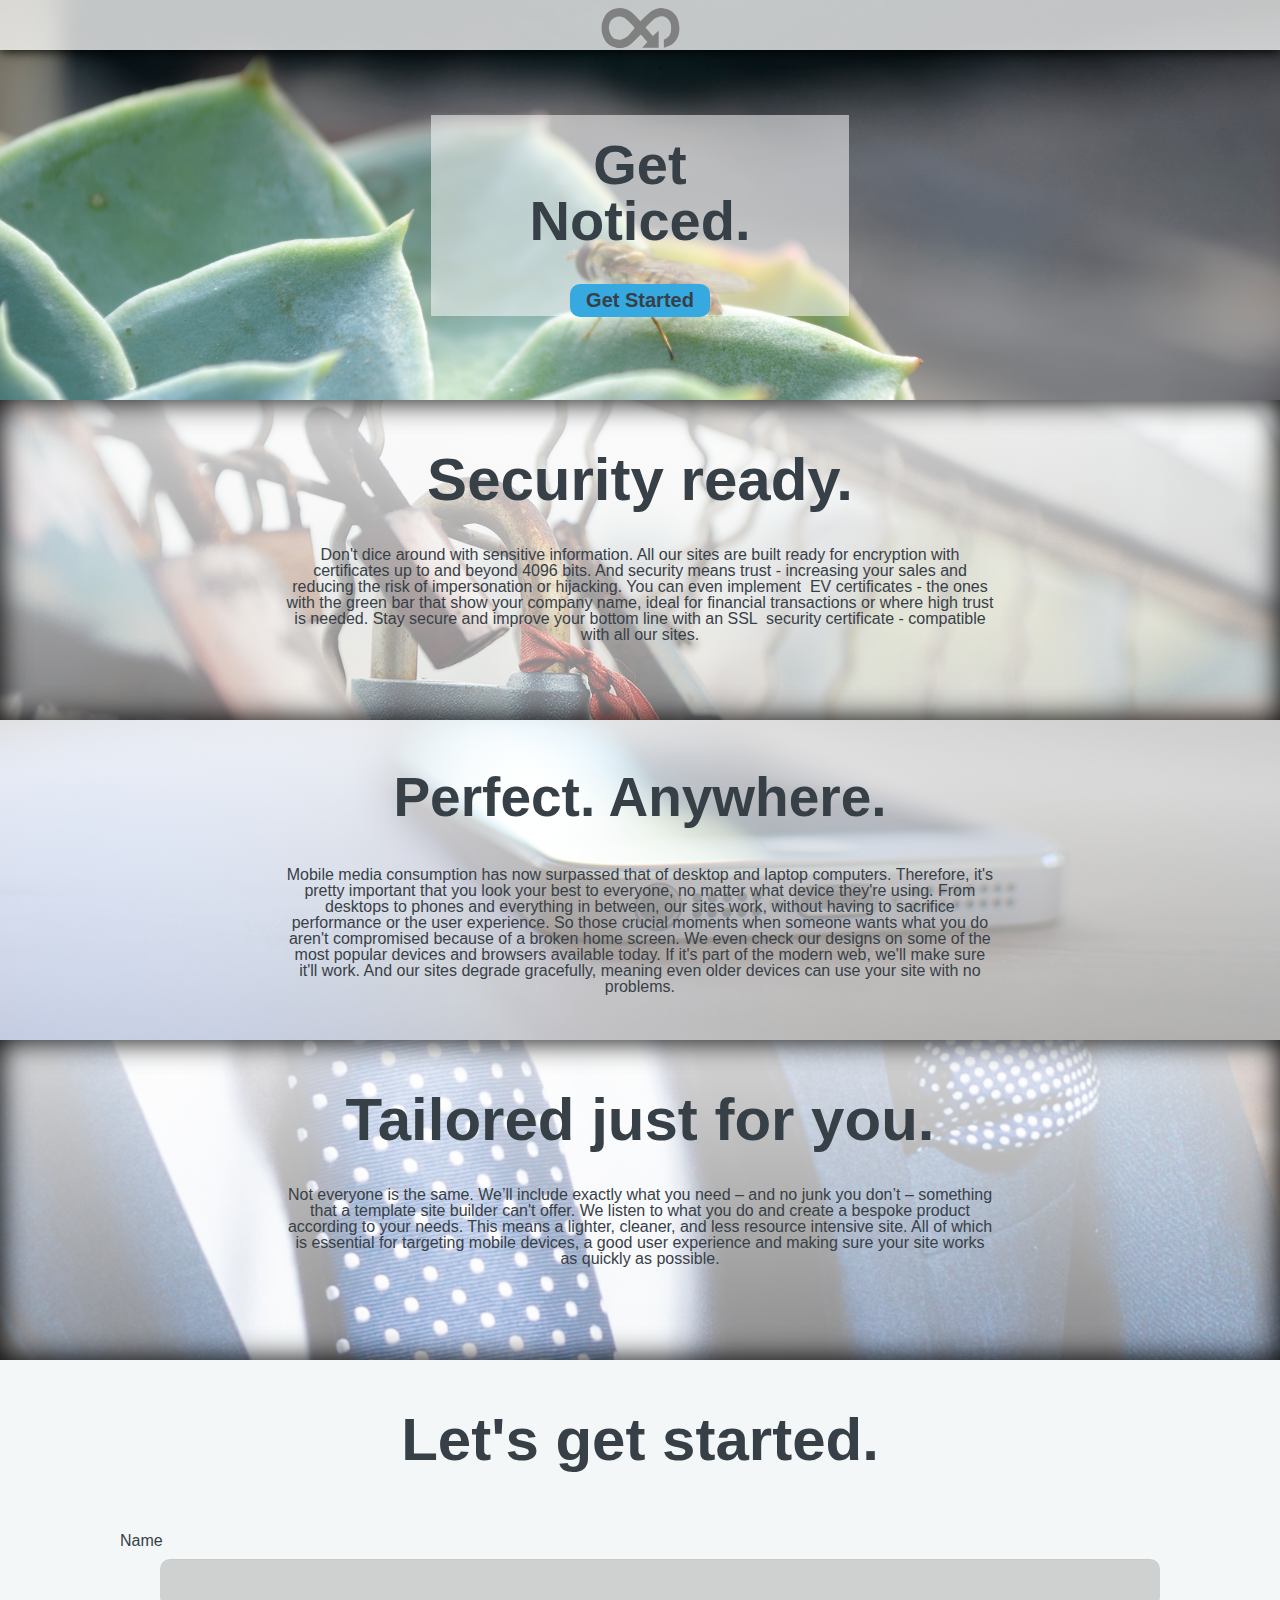
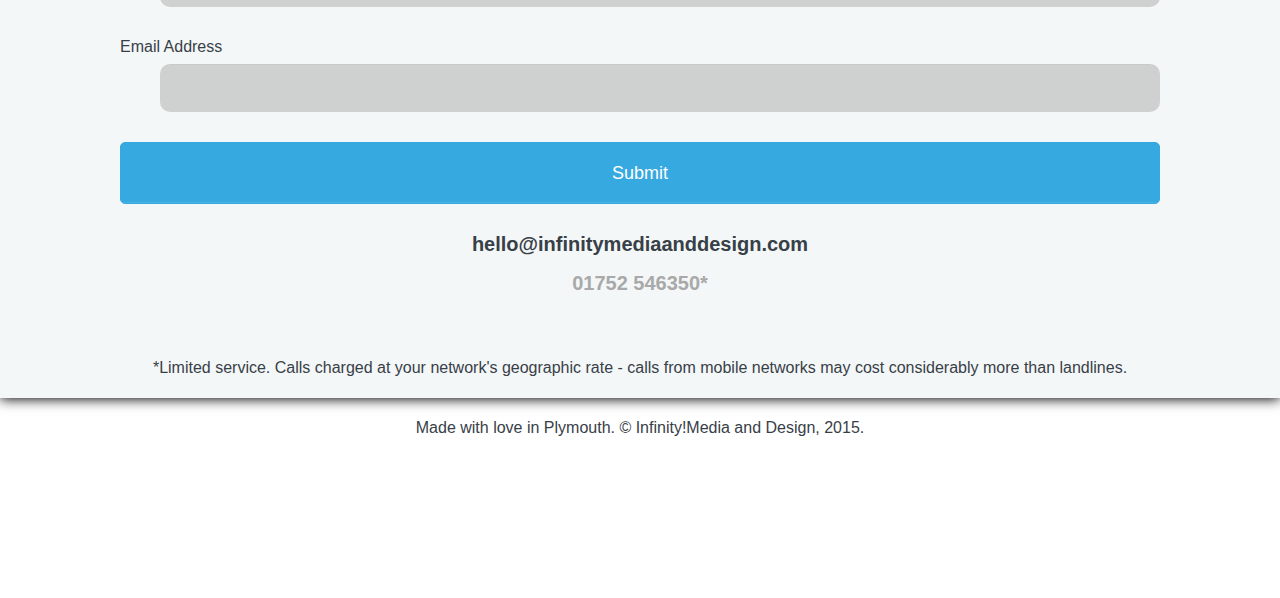
==== index.html @ 0dc8f9c3 "Initial Commit" ====
<!DOCTYPE html>
<!--
       ,╓╓╓,                ,,╓╓,       
   ▄▓▓▓▓▓▓▓▓▓▓▓╖        ,▄▓▓▓▓▓▓▓▓▓▓▄   
 ,▓▓▓▓▓▀▀▀▀▓▓▓▓▓▓▄    ╓▓▓▓▓▓▓▀▀▀▀▓▓▓▓▓▄ 
╒▓▓▓▓"       ▀▓▓▓▓▓▄▄▓▓▓▓▓▀       '▓▓▓▓▌
▓▓▓▓           ╙▓▓▓▓▓▓▓▓"           ▓▓▓▓
▓▓▓▓            ╓▓▓▓▓▓▓╕            ▓▓▓▓
▓▓▓▓µ         ,▓▓▓▓▓▓▓▓▓▓, ,▄▌     ╔▓▓▓▓
 ▓▓▓▓▄,    ,▄▓▓▓▓▓▀` ╙▓▓▓▓▓▓▓▌   ,▄▓▓▓▓═
  ▀▓▓▓▓▓▓▓▓▓▓▓▓▓▀      ▓▓▓▓▓▓▌  ▓▓▓▓▓▀  
    "▀▓▓▓▓▓▓▓▀╘      ╓▓▓▓▓▓▓▓▌  ▓▀▀"   

Made with love by Infinity Media and Design. Please don't steal!
We made this in 3 days, which is impressive, even for us.
-->

<html>
    <head>
        <title>Infinity!Media & Design</title>
		
		 <!--Google Analytics track code-->
    
    
    <!--Favicon linking-->
    <link rel="icon" type="image/x-icon" href="favicon.ico">
    
    <!--Links to CSS stylesheets-->
	<link rel="stylesheet" href="boilerplate.css">
	<link rel="stylesheet" href="page 1.css">
    
    <!--Meta-->
	<meta charset="utf-8">
	<meta name="viewport" content="initial-scale = 1.0,maximum-scale = 1.0">
    
    <!--Adobe reflow management-->
	<script>var __adobewebfontsappname__ = "reflow"</script>
	
    <!--Font implementation -->
    <script src="https://use.edgefonts.net/open-sans-condensed:n7,n3,i3:all.js"></script>
    
    <!-- Link to the jquery library hosted with Google-->
    <script src="https://ajax.googleapis.com/ajax/libs/jquery/1.11.3/jquery.min.js"></script>
     
    <!--jQuery snippet which creates smooth scrolling on internal links -->
    <script>
$(document).ready(function(){
	$('a[href^="#"]').on('click',function (e) {
	    e.preventDefault();

	    var target = this.hash;
	    var $target = $(target);

	    $('html, body').stop().animate({
	        'scrollTop': $target.offset().top
	    }, 900, 'swing', function () {
	        window.location.hash = target;
	    });
	});
});
    
    </script>
        
    </head>
    
    <body>

    <div id="primaryContainer" class="primaryContainer clearfix">
        <div id="box" class="clearfix">
            <img id="Image" src="img/logoVectorNoText.svg" class="image" />
        </div>
        <div id="box1" class="clearfix">
            <div id="box2" class="clearfix">
                <p id="text">
                Get Noticed.
                </p>
                <div id="box3" class="clearfix">
                    
                <a href="#contactBox">
                        
                    <p id="text1">
                    Get Started
                    </p>
                </a>
                    
                </div>
            </div>
        </div>
        <div id="box4" class="clearfix">
            <p id="text2">
            Security ready.
            </p>
            <p id="text3">
            Don&#x27;t dice around with sensitive information. All our sites are built ready for encryption with certificates up to and beyond 4096 bits. And security means trust - increasing your sales and reducing the risk of impersonation or hijacking. You can even implement &nbsp;EV certificates - the ones with the green bar that show your company name, ideal for financial transactions or where high trust is needed. Stay secure and improve your bottom line with an SSL &nbsp;security certificate - compatible with all our sites.<br />
            </p>
        </div>
        <div id="box5" class="clearfix">
            <p id="text4">
            Perfect. Anywhere.
            </p>
            <p id="text5">
            Mobile media consumption has now surpassed that of desktop and laptop computers. Therefore, it&#x27;s pretty important that you look your best to everyone, no matter what device they&#x27;re using. From desktops to phones and everything in between, our sites work, without having to sacrifice performance or the user experience. So those crucial moments when someone wants what you do aren&#x27;t compromised because of a broken home screen. We even check our designs on some of the most popular devices and browsers available today. If it&#x27;s part of the modern web, we&#x27;ll make sure it&#x27;ll work. And our sites degrade gracefully, meaning even older devices can use your site with no problems.<br />
            </p>
        </div>
        <div id="box6" class="clearfix">
            <p id="text6">
            Tailored just for you.
            </p>
            <p id="text7">
            Not everyone is the same. We’ll include exactly what you need – and no junk you don’t – something that a template site builder can&#x27;t offer. We listen to what you do and create a bespoke product according to your needs. This means a lighter, cleaner, and less resource intensive site. All of which is essential for targeting mobile devices, a good user experience and making sure your site works as quickly as possible.<br />
            </p>
        </div>
    </div>
        
                <div id="contactBox" class="clearfix">
            <p id="text6">
            Let's get started.
            </p>
            
        <!--These are the style sheets which control the form, if you're going to tamper with CSS, use the primary stylesheet-->
                    
        <link rel="stylesheet" href="normalize.css">
        <link rel="stylesheet" href="style.css">


    <form action='https://infinitymedia-and-design.sirportly.com/remote_form/973' method='POST'>
  <dl>
    <dt><label for='form973-name'>Name</label></dt>
    <dd><input type='text' name='ticket[name]' id='form973-name' /></dd>

    <dt><label for='form973-email'>Email Address</label></dt>
    <dd><input type='text' name='ticket[email]' id='form973-email' /></dd>

 
    <dd><input type='hidden' name='ticket[subject]' value='Submitted from main page' id='form973-subject' /></dd>

   
    <dd><textarea type='hidden' name='ticket[message]' id='form973-message' style='display:none'></textarea></dd>

  </dl>
  <p class='submit'><button type="submit">Submit</button></p>
  <input type='text' name='checkf' value='' style='display:none'; />
</form>
                   <p id="email">
                       hello@infinitymediaanddesign.com
                    </p>
                    
                  &nbsp;
                    &nbsp;
                    
                    <p id="phonenumber">
                    01752 546350*</p>
                    <p id="disclaimer" > *Limited service. Calls charged at your network's geographic rate - calls from mobile networks may cost considerably more than landlines.</p>
                    
        </div>
    </div>
        <script>
  (function(i,s,o,g,r,a,m){i['GoogleAnalyticsObject']=r;i[r]=i[r]||function(){
  (i[r].q=i[r].q||[]).push(arguments)},i[r].l=1*new Date();a=s.createElement(o),
  m=s.getElementsByTagName(o)[0];a.async=1;a.src=g;m.parentNode.insertBefore(a,m)
  })(window,document,'script','//www.google-analytics.com/analytics.js','ga');

  ga('create', 'UA-61676227-2', 'auto');
  ga('send', 'pageview');

</script>
    </body>

<footer id="footer">
    
    <p id=footertagline>Made with love in Plymouth. © Infinity!Media and Design, 2015.</p>
    
</footer>

</html>
---- boilerplate.css ----
/*
 * HTML5 ✰ Boilerplate
 *
 * What follows is the result of much research on cross-browser styling.
 * Credit left inline and big thanks to Nicolas Gallagher, Jonathan Neal,
 * Kroc Camen, and the H5BP dev community and team.
 *
 * Detailed information about this CSS: h5bp.com/css
 *
 * ==|== normalize ==========================================================
 */


/* =============================================================================
   HTML5 display definitions
   ========================================================================== */

article, aside, details, figcaption, figure, footer, header, hgroup, nav, section { display: block; }
audio, canvas, video { display: inline-block; *display: inline; *zoom: 1; }
audio:not([controls]) { display: none; }
[hidden] { display: none; }


/* =============================================================================
   Base
   ========================================================================== */

/*
 * 1. Correct text resizing oddly in IE6/7 when body font-size is set using em units
 * 2. Force vertical scrollbar in non-IE
 * 3. Prevent iOS text size adjust on device orientation change, without disabling user zoom: h5bp.com/g
 */

html { font-size: 100%; overflow-y: scroll; -webkit-text-size-adjust: 100%; -ms-text-size-adjust: 100%; }

body { margin: 0; font-size: 100%; line-height: 1.231; }

body, button, input, select, textarea { font-family: helvetica, arial,"lucida grande", verdana, "メイリオ", "ＭＳ Ｐゴシック", sans-serif; color: #222; }
/*
 * Remove text-shadow in selection highlight: h5bp.com/i
 * These selection declarations have to be separate
 * Also: hot pink! (or customize the background color to match your design)
 */

::selection { text-shadow: none; background-color: highlight; color: highlighttext; }


/* =============================================================================
   Links
   ========================================================================== */

a { color: #00e; }
a:visited { color: #551a8b; }
a:hover { color: #06e; }
a:focus { outline: thin dotted; }

/* Improve readability when focused and hovered in all browsers: h5bp.com/h */
a:hover, a:active { outline: 0; }


/* =============================================================================
   Typography
   ========================================================================== */

abbr[title] { border-bottom: 1px dotted; }

b, strong { font-weight: bold; }

blockquote { margin: 1em 40px; }

dfn { font-style: italic; }

hr { display: block; height: 1px; border: 0; border-top: 1px solid #ccc; margin: 1em 0; padding: 0; }

ins { background: #ff9; color: #000; text-decoration: none; }

mark { background: #ff0; color: #000; font-style: italic; font-weight: bold; }

/* Redeclare monospace font family: h5bp.com/j */
pre, code, kbd, samp { font-family: monospace, serif; _font-family: 'courier new', monospace; font-size: 1em; }

/* Improve readability of pre-formatted text in all browsers */
pre { white-space: pre; white-space: pre-wrap; word-wrap: break-word; }

q { quotes: none; }
q:before, q:after { content: ""; content: none; }

small { font-size: 85%; }

/* Position subscript and superscript content without affecting line-height: h5bp.com/k */
sub, sup { font-size: 75%; line-height: 0; position: relative; vertical-align: baseline; }
sup { top: -0.5em; }
sub { bottom: -0.25em; }


/* =============================================================================
   Lists
   ========================================================================== */

ul, ol { margin: 1em 0; padding: 0 0 0 40px; }
dd { margin: 0 0 0 40px; }
nav ul, nav ol { list-style: none; list-style-image: none; margin: 0; padding: 0; }


/* =============================================================================
   Embedded content
   ========================================================================== */

/*
 * 1. Improve image quality when scaled in IE7: h5bp.com/d
 * 2. Remove the gap between images and borders on image containers: h5bp.com/e
 */

img { border: 0; -ms-interpolation-mode: bicubic; vertical-align: middle; }

/*
 * Correct overflow not hidden in IE9
 */

svg:not(:root) { overflow: hidden; }


/* =============================================================================
   Figures
   ========================================================================== */

figure { margin: 0; }


/* =============================================================================
   Forms
   ========================================================================== */

form { margin: 0; }
fieldset { border: 0; margin: 0; padding: 0; }

/* Indicate that 'label' will shift focus to the associated form element */
label { cursor: pointer; }

/*
 * 1. Correct color not inheriting in IE6/7/8/9
 * 2. Correct alignment displayed oddly in IE6/7
 */

legend { border: 0; *margin-left: -7px; padding: 0; }

/*
 * 1. Correct font-size not inheriting in all browsers
 * 2. Remove margins in FF3/4 S5 Chrome
 * 3. Define consistent vertical alignment display in all browsers
 */

button, input, select, textarea { font-size: 100%; margin: 0; vertical-align: baseline; *vertical-align: middle; }

/*
 * 1. Define line-height as normal to match FF3/4 (set using !important in the UA stylesheet)
 */

button, input { line-height: normal; }

/*
 * 1. Display hand cursor for clickable form elements
 * 2. Allow styling of clickable form elements in iOS
 * 3. Correct inner spacing displayed oddly in IE7 (doesn't effect IE6)
 */

button, input[type="button"], input[type="reset"], input[type="submit"] { cursor: pointer; -webkit-appearance: button; *overflow: visible; }

/*
 * Consistent box sizing and appearance
 */

input[type="checkbox"], input[type="radio"] { box-sizing: border-box; padding: 0; }
input[type="search"] { -webkit-appearance: textfield; -moz-box-sizing: content-box; -webkit-box-sizing: content-box; box-sizing: content-box; }
input[type="search"]::-webkit-search-decoration { -webkit-appearance: none; }

/*
 * Remove inner padding and border in FF3/4: h5bp.com/l
 */

button::-moz-focus-inner, input::-moz-focus-inner { border: 0; padding: 0; }

/*
 * 1. Remove default vertical scrollbar in IE6/7/8/9
 * 2. Allow only vertical resizing
 */

textarea { overflow: auto; vertical-align: top; resize: vertical; }

/* Colors for form validity */
input:valid, textarea:valid {  }
input:invalid, textarea:invalid { background-color: #f0dddd; }


/* =============================================================================
   Tables
   ========================================================================== */

table { border-collapse: collapse; border-spacing: 0; }
td { vertical-align: top; }


/* ==|== primary styles =====================================================
   Author:
   ========================================================================== */

/* ==|== media queries ======================================================
   PLACEHOLDER Media Queries for Responsive Design.
   These override the primary ('mobile first') styles
   Modify as content requires.
   ========================================================================== */

@media only screen and (min-width: 480px) {
  /* Style adjustments for viewports 480px and over go here */

}

@media only screen and (min-width: 768px) {
  /* Style adjustments for viewports 768px and over go here */

}



/* ==|== non-semantic helper classes ========================================
   Please define your styles before this section.
   ========================================================================== */

/* For image replacement */
.ir { display: block; border: 0; text-indent: -999em; overflow: hidden; background-color: transparent; background-repeat: no-repeat; text-align: left; direction: ltr; }
.ir br { display: none; }

/* Hide from both screenreaders and browsers: h5bp.com/u */
.hidden { display: none !important; visibility: hidden; }

/* Hide only visually, but have it available for screenreaders: h5bp.com/v */
.visuallyhidden { border: 0; clip: rect(0 0 0 0); height: 1px; margin: -1px; overflow: hidden; padding: 0; position: absolute; width: 1px; }

/* Extends the .visuallyhidden class to allow the element to be focusable when navigated to via the keyboard: h5bp.com/p */
.visuallyhidden.focusable:active, .visuallyhidden.focusable:focus { clip: auto; height: auto; margin: 0; overflow: visible; position: static; width: auto; }

/* Hide visually and from screenreaders, but maintain layout */
.invisible { visibility: hidden; }

/* Contain floats: h5bp.com/q */
.clearfix:before, .clearfix:after { content: ""; display: table; }
.clearfix:after { clear: both; }
.clearfix { *zoom: 1; }



/* ==|== print styles =======================================================
   Print styles.
   Inlined to avoid required HTTP connection: h5bp.com/r
   ========================================================================== */

@media print {
    * { background: transparent !important; color: black !important; box-shadow:none !important; text-shadow: none !important; filter:none !important; -ms-filter: none !important; } /* Black prints faster: h5bp.com/s */
    a, a:visited { text-decoration: underline; }
    a[href]:after { content: " (" attr(href) ")"; }
    abbr[title]:after { content: " (" attr(title) ")"; }
    .ir a:after, a[href^="javascript:"]:after, a[href^="#"]:after { content: ""; }  /* Don't show links for images, or javascript/internal links */
    pre, blockquote { border: 1px solid #999; page-break-inside: avoid; }
    table { display: table-header-group; } /* h5bp.com/t */
    tr, img { page-break-inside: avoid; }
    img { max-width: 100% !important; }
    @page { margin: 0.5cm; }
    p, h2, h3 { orphans: 3; widows: 3; }
    h2, h3 { page-break-after: avoid; }
}

/* reflow reset for -webkit-margin-before: 1em */
p { margin: 0; }

html {
    overflow-y: auto;
    background-color: transparent;
    height: 100%;
}

body {
    background: #fff;
    font: normal 100%;
    position: relative;
    height: 100%;
}

body, div, img, p, button, input, select, textarea, a {
    box-sizing: border-box;
}

.image {
    display: block;
}

input {
    cursor: default;
    display: block;
}

input[type=button] {
    background-color: #e5e9e8;
    border: 1px solid #9daca9;
    border-radius: 4px;
    box-shadow: inset 0 1px #fff;
    font: inherit;
    letter-spacing: inherit;
    text-indent: inherit;
    color: inherit;
}

input[type=button]:hover {
    background-color: #eff1f1;
}

input[type=button]:active {
    background-color: #d2d6d6;
    border: 1px solid #9daca9;
    box-shadow: inset 0 1px rgba(0,0,0,0.1);
}

/* Reset anchor styles to an unstyled default to be in parity with design surface. It 
   is presumed that most link styles in real-world designs are custom (non-default). */
a, a:visited, a:hover, a:active {
    color: inherit;
    text-decoration: inherit;
}
---- page 1.css ----
.primaryContainer {
    height: auto;
    margin-left: auto;
    margin-right: auto;
    min-height: 100%;
    width: 100%;
    position: relative;
}

#box {
    float: left;
    height: 50px;
    clear: none;
    width: 100%;
    background-color: rgba(255, 255, 255, 0.760784);
    position: fixed;
    top: 0px;
    left: 0%;
    -webkit-box-shadow: rgb(0, 0, 0) 0px 1px 12px 0px;
    box-shadow: rgb(0, 0, 0) 0px 1px 12px 0px;
}

#box1 {
    float: left;
    height: 400px;
    margin-left: 0%;
    margin-top: 0px;
    clear: none;
    width: 100%;
    margin-right: 0%;
    background-image:url("img/_DSC3783.JPG");
    background-attachment: scroll;
    -webkit-background-size: cover;
    background-size: cover;
    background-position: 50% 66%;
    background-repeat: repeat repeat;
}

#box2 {
    float: none;
    height: 201px;
    margin-left: auto;
    margin-top: 115px;
    clear: none;
    width: 32.686415%;
    background-color: rgba(255, 255, 255, 0.521569);
    min-width: 320px;
    margin-right: auto;
    max-width: 992px;
}

#text {
    float: none;
    font-size: 3.5em;
    width: 66.667706%;
    height: auto;
    text-align: center;
    font-weight: 800;
    line-height: 1em;
    margin-left: auto;
    margin-top: 22px;
    clear: none;
    min-height: 63px;
    font-family: open-sans-condensed,sans-serif;
    margin-right: auto;
}

#box3 {
    float: none;
    height: 33px;
    margin-left: auto;
    margin-top: 8.375894%;
    clear: none;
    width: 33.556141%;
    margin-right: auto;
    background-color: rgb(54, 169, 225);
    border-top-left-radius: 10px;
    border-top-right-radius: 10px;
    border-bottom-right-radius: 10px;
    border-bottom-left-radius: 10px;
}

#text1 {
    float: none;
    font-size: 20px;
    width: 100%;
    height: auto;
    text-align: center;
    font-weight: 900;
    line-height: 22.6px;
    margin-left: auto;
    margin-top: 5px;
    clear: none;
    min-height: 23px;
    font-family: open-sans-condensed,sans-serif;
    margin-right: auto;
}

#Image {
    
    max-height: 45px;
    padding: 2.5px;
  width:20%;
  display:block;
  position:absolute;
  left:0;
  right:0;
  bottom:0;
  margin:auto;
  vertical-align: middle;

}

#box4 {
    float: left;
    height: auto;
    margin-left: 0%;
    margin-top: 0px;
    clear: both;
    width: 100%;
    margin-right: 0%;
    background-color: rgb(255, 255, 255);
    min-height: 320px;
    background-image:-webkit-linear-gradient(270deg, rgba(255, 255, 255, 0.792157) 0%, rgba(255, 255, 255, 0.439216) 100%),url("img/BIR62RGGjGxN5nrbnzwu_3.jpg");
    background-image: linear-gradient(180deg, rgba(255, 255, 255, 0.792157) 0%, rgba(255, 255, 255, 0.439216) 100%), url("img/BIR62RGGjGxN5nrbnzwu_3.jpg");
    background-attachment: scroll;
    -webkit-background-size: auto, cover;
    background-size: auto, cover;
    -webkit-box-shadow: rgb(0, 0, 0) 0px 0px 29px 1px inset;
    box-shadow: rgb(0, 0, 0) 0px 0px 29px 1px inset;
    background-position: 0% 0%, 0% 0%;
    background-repeat: repeat repeat;
}

#text2 {
    float: none;
    font-size: 60px;
    width: 55.391343%;
    height: auto;
    text-align: center;
    font-weight: 900;
    line-height: 1em;
    margin: 50px auto 0px;
    clear: none;
    min-height: 85px;
    font-family: open-sans-condensed,sans-serif;
    padding: 0px;
}

#text3 {
    float: none;
    font-size: 1em;
    width: 55.372191%;
    height: auto;
    text-align: center;
    font-weight: normal;
    line-height: 1em;
    margin: 12px auto 0px;
    clear: none;
    min-height: 170px;
    padding-bottom: 25px;
}

#box5 {
    float: left;
    height: auto;
    margin-left: 0%;
    margin-top: 0px;
    clear: both;
    width: 100%;
    margin-right: 0%;
    min-height: 320px;
    display: block;
    background-image:-webkit-linear-gradient(270deg, rgba(255, 255, 255, 0.792157) 0%, rgba(255, 255, 255, 0.439216) 100%),url("img/unsplash_525f012329589_1.JPG");
    background-image: linear-gradient(180deg, rgba(255, 255, 255, 0.792157) 0%, rgba(255, 255, 255, 0.439216) 100%), url("img/unsplash_525f012329589_1.JPG");
    background-attachment: scroll;
    -webkit-background-size: auto, cover;
    background-size: auto, cover;
    background-color: rgb(255, 255, 255);
    background-position: 0% 0%, 50% 100%;
    background-repeat: repeat, no-repeat;
}

#text4 {
    float: none;
    font-size:55px;
    width: 55.391343%;
    height: auto;
    text-align: center;
    font-weight: 900;
    line-height: 1em;
    margin: 50px auto 0px;
    clear: none;
    min-height: 85px;
    font-family: open-sans-condensed,sans-serif;
    padding-top: 0px;
}

#text5 {
    float: left;
    font-size: 1em;
    width: 55.372191%;
    height: auto;
    text-align: center;
    font-weight: normal;
    line-height: 1em;
    margin-left: 22.304328%;
    margin-top: 12px;
    clear: none;
    min-height: 170px;
    margin-right: 0%;
    padding-bottom: 25px;
    display: block;
}

#box3:hover {
    background-color: rgb(141, 206, 238);
}

#box3:active {
    background-color: rgb(255, 255, 255);
}

#box6 {
    float: left;
    height: auto;
    margin-left: 0%;
    margin-top: 0px;
    clear: both;
    width: 100%;
    margin-right: 0%;
    min-height: 320px;
    -webkit-box-shadow: rgb(0, 0, 0) 0px 0px 29px 1px inset;
    box-shadow: rgb(0, 0, 0) 0px 0px 29px 1px inset;
    display: block;
    background-image:-webkit-linear-gradient(270deg, rgba(255, 255, 255, 0.792157) 0%, rgba(255, 255, 255, 0.439216) 100%),url("img/photo-1426523038054-a260f3ef5bc9.jpg");
    background-image: linear-gradient(180deg, rgba(255, 255, 255, 0.792157) 0%, rgba(255, 255, 255, 0.439216) 100%), url("img/photo-1426523038054-a260f3ef5bc9.jpg");
    background-attachment: scroll;
    -webkit-background-size: auto;
    background-size: auto;
    background-color: rgb(255, 255, 255);
    background-position: 0% 0%, 50% 50%;
    background-repeat: repeat repeat;
}
#disclaimer{
    text-align: center;
    margin-bottom: 20px;
}
#text6 {
    float: none;
    font-size: 60px;
    width: 55.391343%;
    height: auto;
    text-align: center;
    font-weight: 900;
    line-height: 1em;
    margin: 50px auto 0px;
    clear: none;
    min-height: 85px;
    font-family: open-sans-condensed,sans-serif;
    padding: 0px;
}

#phonenumber {
    float: none;
    font-size: 20px;
    width: 55.391343%;
    height: auto;
    text-align: center;
    font-weight: 900;
    line-height: 1em;
    margin: 0px auto 0px;
    clear: none;
    min-height: 85px;
    font-family: open-sans-condensed,sans-serif;
    padding: 0px;
    color: darkgray;
}

#text7 {
    float: none;
    font-size: 1em;
    width: 55.372191%;
    height: auto;
    text-align: center;
    font-weight: normal;
    line-height: 1em;
    margin: 12px auto 0px;
    clear: none;
    min-height: 170px;
    padding-bottom: 25px;
}

#contactBox {
background-color: #f4f7f8;
	   -webkit-box-shadow: rgb(0, 0, 0) 0px 1px 12px 0px;
    box-shadow: rgb(0, 0, 0) 0px 1px 12px 0px; 

}
#footer{
    text-align:center; 
    min-height: 200px;
    }

#footertagline{
    padding: 20px;
    font-family: open-sans-condensed,sans-serif;
}
#email {
    float: none;
    font-size: 20px;
    min-width: 320px;
    max-width: 100%;
    height: auto;
	  margin: 0px auto 0px;
    text-align: center;
    font-weight: 900;
    line-height: 1em;
    clear: none;
    font-family: open-sans-condensed,sans-serif;
    padding: 0px;
}
---- style.css ----
*, *:before, *:after {
  -moz-box-sizing: border-box;
  -webkit-box-sizing: border-box;
  box-sizing: border-box;
}

body {
  color: #384047;
}

form {
  max-width: 300px;
  margin: 10px auto;
  padding: 10px 20px;
  background: #f4f7f8;
  border-radius: 8px;
}

h1 {
  margin: 0 0 30px 0;
  text-align: center;
}

input[type="text"],
input[type="password"],
input[type="date"],
input[type="datetime"],
input[type="email"],
input[type="number"],
input[type="search"],
input[type="tel"],
input[type="time"],
input[type="url"],
textarea,
select {
  background: rgba(255,255,255,0.1);
  border: none;
  font-size: 16px;
  height: auto;
  margin: 0;
  outline: 0;
  padding: 15px;
  width: 100%;
  background-color: #CFD1D1;
  color: #8a97a0;
  box-shadow: 0 1px 0 rgba(0,0,0,0.03) inset;
  margin-bottom: 30px;
}

input[type="radio"],
input[type="checkbox"] {
  margin: 0 4px 8px 0;
}

select {
  padding: 6px;
  height: 32px;
  border-radius: 2px;
}

button {
  padding: 19px 39px 18px 39px;
  color: #FFF;
  background-color: #36a9e1;
  font-size: 18px;
  text-align: center;
  font-style: normal;
  border-radius: 5px;
  width: 100%;
  border: 1px solid #36a9e1;
  border-width: 1px 1px 1px;
  box-shadow: 0 -1px 0 rgba(255,255,255,0.1) inset;
  margin-bottom: 10px;
}

fieldset {
  margin-bottom: 30px;
  border: none;
}

legend {
  font-size: 1.4em;
  margin-bottom: 10px;
}

label {
  display: block;
  margin-bottom: 8px;
}

label.light {
  font-weight: 300;
  display: inline;
}

input {
-moz-border-radius: 10px;
-webkit-border-radius: 10px;
border-radius: 10px;   
}

@media screen and (min-width: 320px) {

  form {
    max-width: 1080px;
  }

}
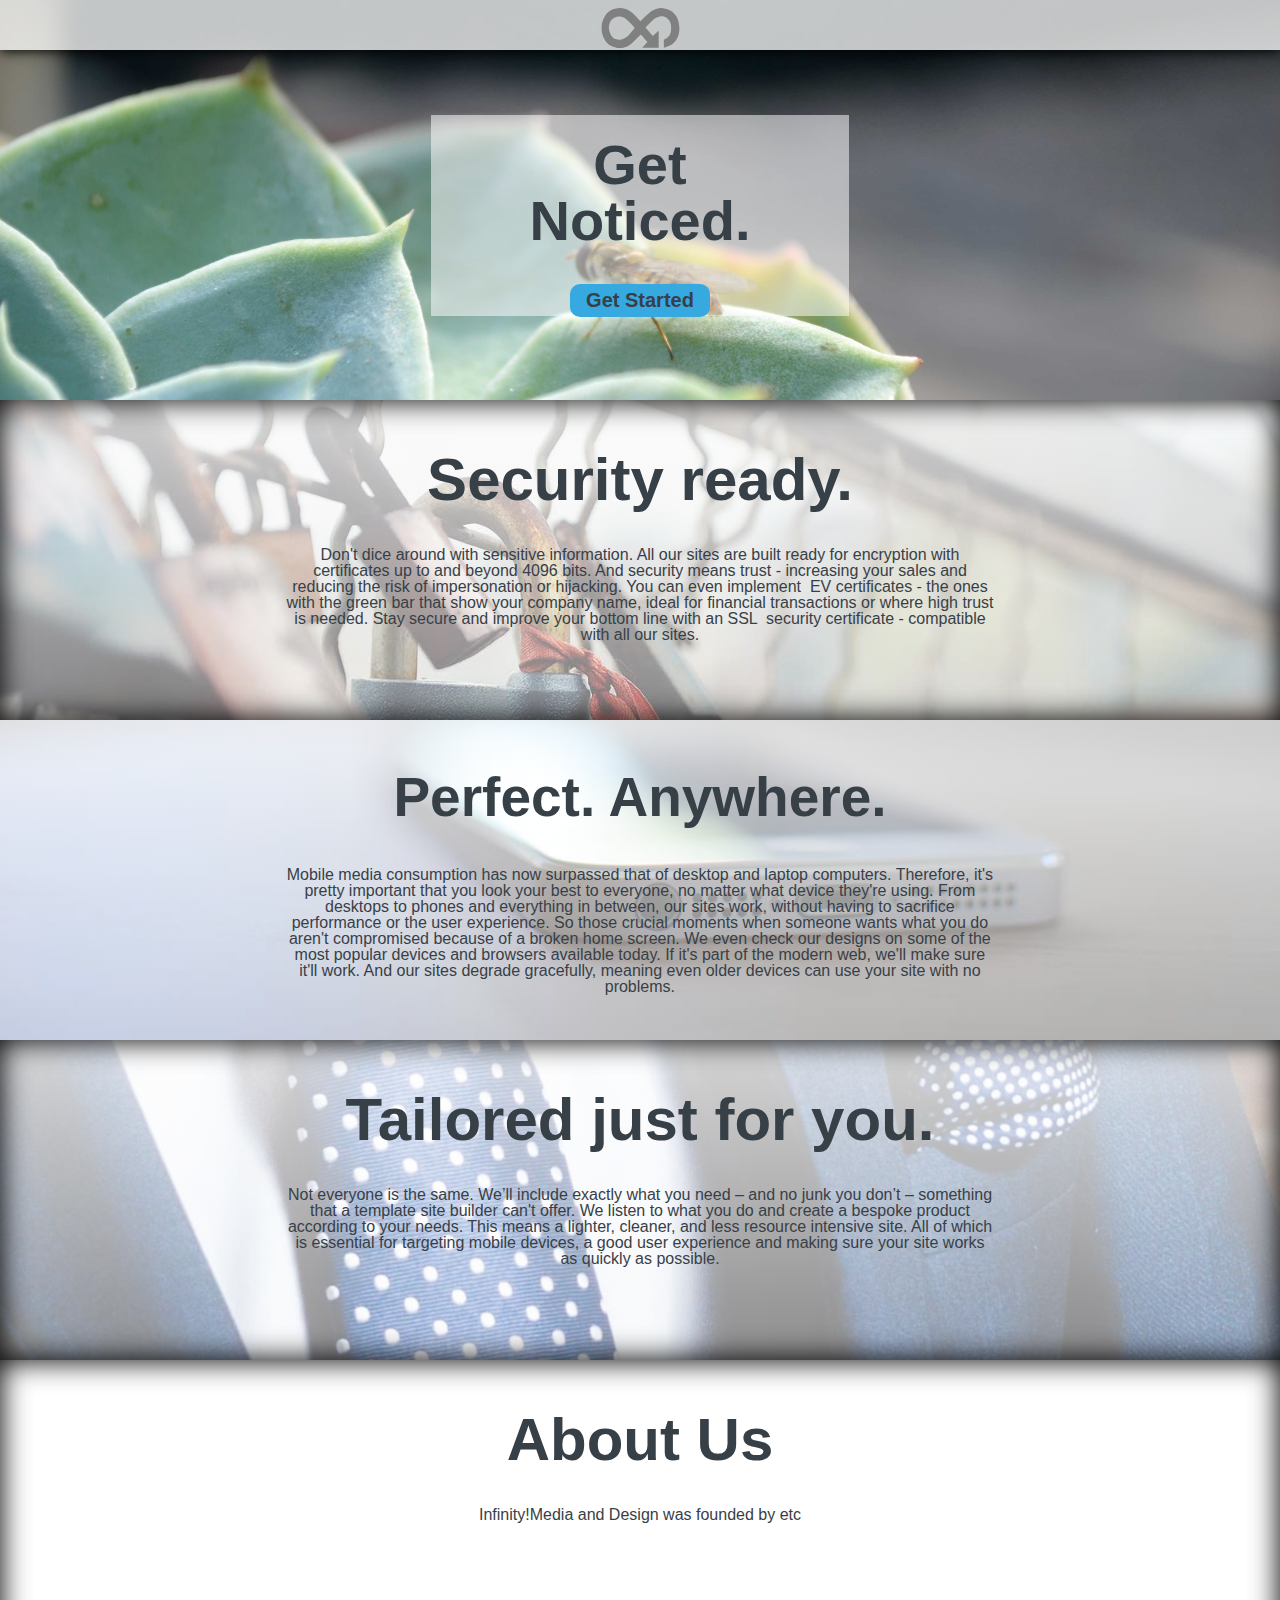
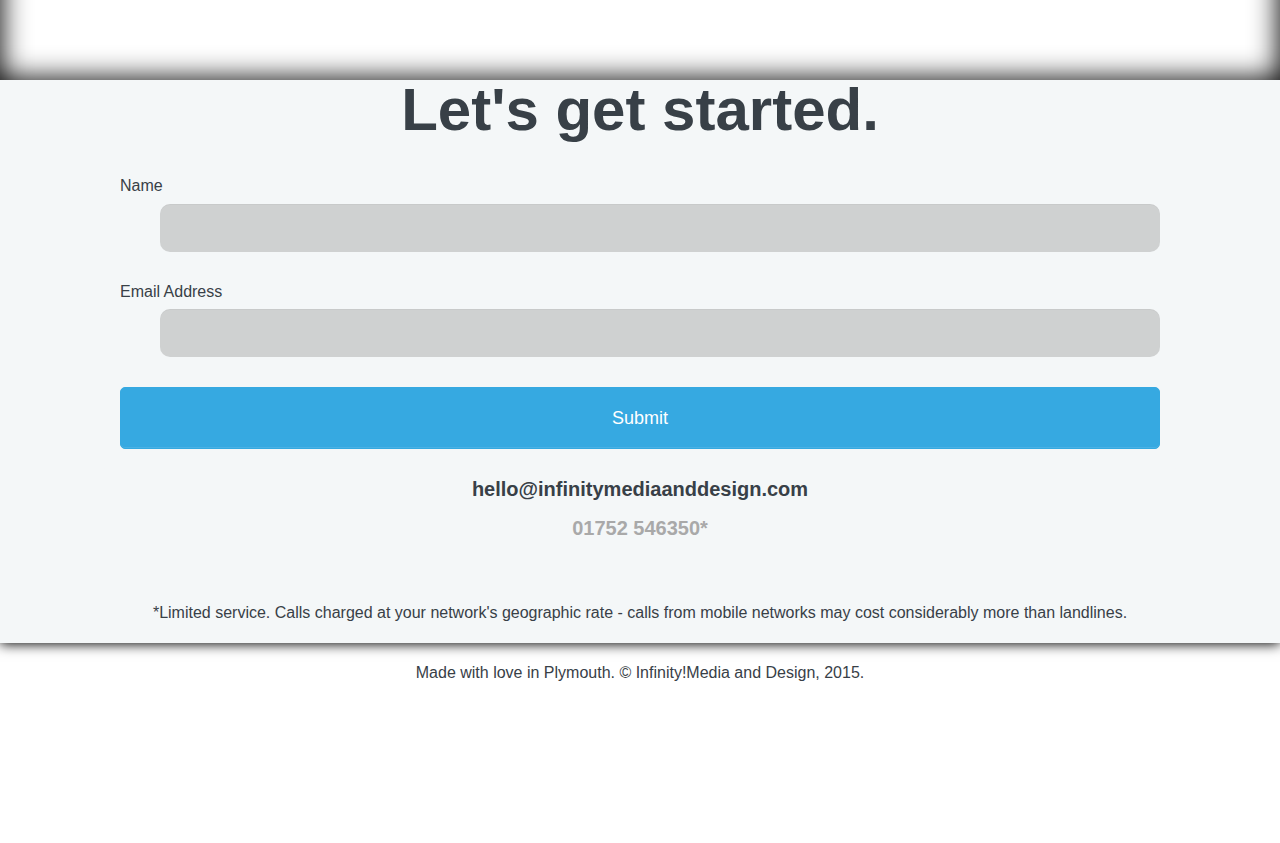
==== commit 752ae70c: "updated the background picture" ====
--- a/index.html
+++ b/index.html
@@ -3,13 +3,13 @@
        ,╓╓╓,                ,,╓╓,       
    ▄▓▓▓▓▓▓▓▓▓▓▓╖        ,▄▓▓▓▓▓▓▓▓▓▓▄   
  ,▓▓▓▓▓▀▀▀▀▓▓▓▓▓▓▄    ╓▓▓▓▓▓▓▀▀▀▀▓▓▓▓▓▄ 
-╒▓▓▓▓"       ▀▓▓▓▓▓▄▄▓▓▓▓▓▀       '▓▓▓▓▌
-▓▓▓▓           ╙▓▓▓▓▓▓▓▓"           ▓▓▓▓
-▓▓▓▓            ╓▓▓▓▓▓▓╕            ▓▓▓▓
-▓▓▓▓µ         ,▓▓▓▓▓▓▓▓▓▓, ,▄▌     ╔▓▓▓▓
- ▓▓▓▓▄,    ,▄▓▓▓▓▓▀` ╙▓▓▓▓▓▓▓▌   ,▄▓▓▓▓═
+ ▓▓▓▓"       ▀▓▓▓▓▓▄▄▓▓▓▓▓▀       '▓▓▓▓▌
+▓▓▓▓            ▓▓▓▓▓▓▓▓            ▓▓▓▓
+▓▓▓▓             ▓▓▓▓▓▓             ▓▓▓▓
+▓▓▓▓          ,▓▓▓▓▓▓▓▓▓▓, ,▄▌      ▓▓▓▓
+ ▓▓▓▓▄     ,▄▓▓▓▓▓▀` ╙▓▓▓▓▓▓▓▌   ,▄▓▓▓▓ 
   ▀▓▓▓▓▓▓▓▓▓▓▓▓▓▀      ▓▓▓▓▓▓▌  ▓▓▓▓▓▀  
-    "▀▓▓▓▓▓▓▓▀╘      ╓▓▓▓▓▓▓▓▌  ▓▀▀"   
+     ▀▓▓▓▓▓▓▓▀       ╓▓▓▓▓▓▓▓▌  ▓▀▀   
 
 Made with love by Infinity Media and Design. Please don't steal!
 We made this in 3 days, which is impressive, even for us.
@@ -20,27 +20,43 @@
         <title>Infinity!Media & Design</title>
 		
 		 <!--Google Analytics track code-->
-    
-    
+   
     <!--Favicon linking-->
     <link rel="icon" type="image/x-icon" href="favicon.ico">
     
     <!--Links to CSS stylesheets-->
 	<link rel="stylesheet" href="boilerplate.css">
-	<link rel="stylesheet" href="page 1.css">
+	<link rel="stylesheet" href="page%201.css">
+
     
     <!--Meta-->
 	<meta charset="utf-8">
 	<meta name="viewport" content="initial-scale = 1.0,maximum-scale = 1.0">
     
-    <!--Adobe reflow management-->
+     <!--Font implementation -->
 	<script>var __adobewebfontsappname__ = "reflow"</script>
-	
-    <!--Font implementation -->
-    <script src="https://use.edgefonts.net/open-sans-condensed:n7,n3,i3:all.js"></script>
-    
+<script type="text/javascript">
+(function() {
+    var s = document.createElement('script');
+    s.type = 'text/javascript';
+    s.async = true;
+    s.src = 'https://use.edgefonts.net/open-sans-condensed:n7,n3,i3:all.js';
+    var x = document.getElementsByTagName('script')[0];
+    x.parentNode.insertBefore(s, x);
+})();
+</script>
+		
     <!-- Link to the jquery library hosted with Google-->
-    <script src="https://ajax.googleapis.com/ajax/libs/jquery/1.11.3/jquery.min.js"></script>
+<script type="text/javascript">
+(function() {
+    var s = document.createElement('script');
+    s.type = 'text/javascript';
+    s.async = true;
+    s.src = 'https://ajax.googleapis.com/ajax/libs/jquery/1.11.3/jquery.min.js';
+    var x = document.getElementsByTagName('script')[0];
+    x.parentNode.insertBefore(s, x);
+})();
+</script>
      
     <!--jQuery snippet which creates smooth scrolling on internal links -->
     <script>
@@ -111,6 +127,17 @@
             </p>
         </div>
     </div>
+    
+    </div>
+        <div id="box7" class="clearfix"> 
+            <p id="text6">
+            About Us
+            </p>
+            <p id="text7">
+            Infinity!Media and Design was founded by etc<br />
+            </p>
+        </div>
+    </div>
         
                 <div id="contactBox" class="clearfix">
             <p id="text6">
@@ -154,6 +181,8 @@
                     
         </div>
     </div>
+	
+
         <script>
   (function(i,s,o,g,r,a,m){i['GoogleAnalyticsObject']=r;i[r]=i[r]||function(){
   (i[r].q=i[r].q||[]).push(arguments)},i[r].l=1*new Date();a=s.createElement(o),
